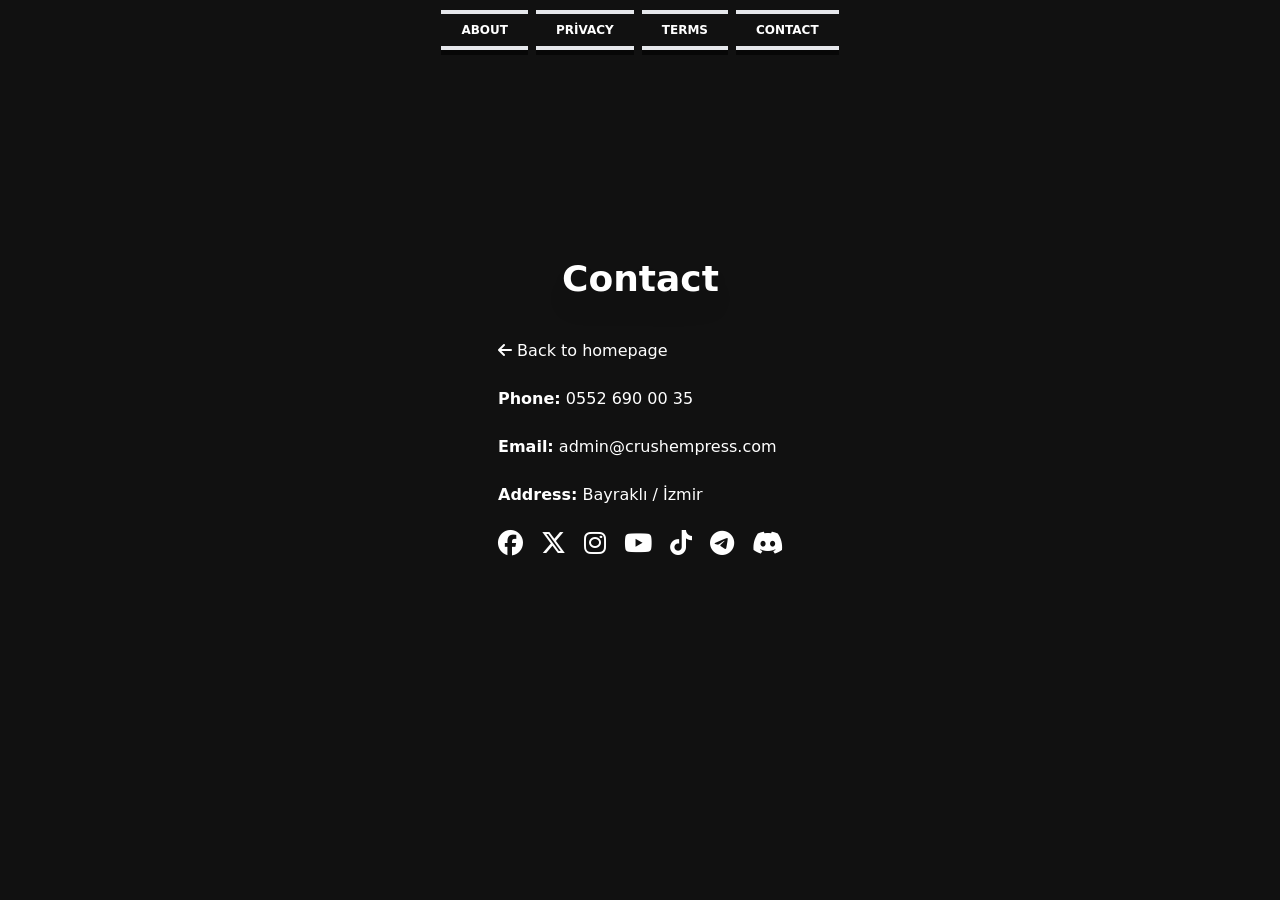
==== contact.html @ 583f3749 "Add files via upload" ====
<link rel="icon" href="images/4083f61f-3154-42c6-9217-903894748156_pp-1782945820webp.jpg" type="image/x-icon" />

<!DOCTYPE html>
<html lang="tr">
<!--   _____   ____    _   _   ____    _   _      _____   __  __   ____    ____    _____   ____    ____   -->
<!--  / ____| |  _ \  | | | | / ___|  | | | |    | ____| |  \/  | |  _ \  |  _ \  | ____| / ___|  / ___|  -->
<!-- | |      | |_) | | | | | \___ \  | |_| |    |  _|   | |\/| | | |_) | | |_) | |  _|   \___ \  \___ \  -->
<!-- | |___   |  _ <  | |_| |  ___) | |  _  |    | |___  | |  | | |  __/  |  _ <  | |___   ___) |  ___) | -->
<!--  \____|  |_| \_\  \___/  |____/  |_| |_|    |_____| |_|  |_| |_|     |_| \_\ |_____| |____/  |____/  -->
<!--                                                                                                      -->
<!--               There's nothing for you to do here, slowly press the 'X' in the corner.                -->
<head>
  <!-- head -->
  <meta charset="UTF-8" />
  <title>Contact - Crush Fetish</title>
  <meta name="viewport" content="width=device-width, initial-scale=1.0" />
  <link rel="icon" href="images/4083f61f-3154-42c6-9217-903894748156_pp-1782945820webp.jpg" type="image/x-icon" />
  <link rel="canonical" href="https://fetish.kesit.tv">
  <meta name="description" content="Crush Empress is a curated platform dedicated to the aesthetic world of Candid Crush. Our productions focus on authentic moments captured through the natural movement of our Empress models. Each scene explores the quiet tension between motion, environment, and the unexpected moment when an object is unknowingly crushed beneath a step. To create a refined visual experience while preserving the candid atmosphere, our videos are filmed with selected models in carefully chosen environments. This approach allows us to focus on composition, movement, footwear, and visual detail while maintaining the natural spontaneity that defines the Candid Crush style. Crush Empress places strong emphasis on subtle elements such as posture, legs, feet, and footwear. Through minimal and intentional cinematography, each video is designed to feel natural, immersive, and visually clean. All participants are fully informed about the concept before filming, and every production is conducted with professionalism, discretion, and respect. Welcome to Crush Empress.">
  <meta property="og:site_name" content="Crush Fetish">
  <meta property="og:site_name" content="Crush Fetish - Premium Candid Crush Videos">
  <meta property="og:site_logo" content="images/4083f61f-3154-42c6-9217-903894748156_pp-1782945820webp.jpg">
  <meta property="og:site" content="fetish.kesit.tv">
  <meta property="og:title" content="Crush Fetish">
  <meta property="og:title" content="Crush Fetish - Premium Candid Crush Videos">
  <meta property="og:description" content="Crush Empress is a curated platform dedicated to the aesthetic world of Candid Crush. Our productions focus on authentic moments captured through the natural movement of our Empress models. Each scene explores the quiet tension between motion, environment, and the unexpected moment when an object is unknowingly crushed beneath a step. To create a refined visual experience while preserving the candid atmosphere, our videos are filmed with selected models in carefully chosen environments. This approach allows us to focus on composition, movement, footwear, and visual detail while maintaining the natural spontaneity that defines the Candid Crush style. Crush Empress places strong emphasis on subtle elements such as posture, legs, feet, and footwear. Through minimal and intentional cinematography, each video is designed to feel natural, immersive, and visually clean. All participants are fully informed about the concept before filming, and every production is conducted with professionalism, discretion, and respect. Welcome to Crush Empress.">
  <meta property="og:image" content="images/4083f61f-3154-42c6-9217-903894748156_pp-1782945820webp.jpg">
  <meta property="og:url" content="https://fetish.kesit.tv">
  <meta property="og:type" content="website">
  <meta property="og:type" content="website">
  <meta name="theme-color" content="/theme/css/style.css">
  <script src="/theme/js/script.js"></script>

  <!-- stylesheet -->
  <link id="theme-css" rel="stylesheet" href="/theme/css/style.css">
  <link rel="stylesheet" type="text/css" href="/theme/css/main.min.css?v=529">
  <link rel="stylesheet" type="text/css" href="/theme/css/responsive.min.css?v=535">
  <link rel="stylesheet" href="https://cdn.jsdelivr.net/npm/swiper@11/swiper-bundle.min.css">
  <link rel="stylesheet" href="https://cdnjs.cloudflare.com/ajax/libs/font-awesome/6.5.0/css/all.min.css">
  <link rel="stylesheet" href="https://cdnjs.cloudflare.com/ajax/libs/font-awesome/6.5.1/css/all.min.css">
  <link rel="stylesheet" href="https://cdnjs.cloudflare.com/ajax/libs/font-awesome/6.5.2/css/all.min.css">

  <meta name="twitter:card" content="summary_large_image">
  <meta name="twitter:title" content="Crush Fetish - Premium Candid Crush Videos">
  <meta name="twitter:description" content="fetish.kesit.tv">
  <meta name="twitter:image" content="images/4083f61f-3154-42c6-9217-903894748156_pp-1782945820webp.jpg">

  <meta name="apple-itunes-app" content="app-id=1059875500_crushempress">
  <meta name="google-play-app" content="app-id=net.1059875500_crushempress">

  <link rel="preconnect" href="https://fonts.googleapis.com">
  <link rel="preconnect" href="https://fonts.gstatic.com" crossorigin="">
  <link href="https://fonts.googleapis.com/css2?family=Bebas+Neue&family=Open+Sans:wght@400;600;700&display=swap" rel="stylesheet">

  <!-- Hilal Yelekçinin Seoları -->
  <script type="application/ld+json">
    {
      "@context": "https://schema.org",
      "@graph": [
        {
          "@type": "VideoGame",
          "@id": "fetish.kesit.tv/#game",
          "name": "Crush Fetish",
          "name": "Crush Fetish - Premium Candid Crush Videos",
          "alternateName": "Crush Fetish",
          "description": "Crush Empress is a curated platform dedicated to the aesthetic world of Candid Crush. Our productions focus on authentic moments captured through the natural movement of our Empress models. Each scene explores the quiet tension between motion, environment, and the unexpected moment when an object is unknowingly crushed beneath a step. To create a refined visual experience while preserving the candid atmosphere, our videos are filmed with selected models in carefully chosen environments. This approach allows us to focus on composition, movement, footwear, and visual detail while maintaining the natural spontaneity that defines the Candid Crush style. Crush Empress places strong emphasis on subtle elements such as posture, legs, feet, and footwear. Through minimal and intentional cinematography, each video is designed to feel natural, immersive, and visually clean. All participants are fully informed about the concept before filming, and every production is conducted with professionalism, discretion, and respect. Welcome to Crush Empress.",
          "url": "fetish.kesit.tv/",
          "image": "images/4083f61f-3154-42c6-9217-903894748156_pp-1782945820webp.jpg",
          "genre": ["Sandbox", "Multiplayer", "Action", "Casual"],
          "gamePlatform": ["iOS", "Android"],
          "playMode": ["MultiPlayer", "SinglePlayer"],
          "applicationCategory": "GameApplication",
          "operatingSystem": ["iOS", "Android"],
          "offers": {
            "@type": "Offer",
            "price": "0",
            "priceCurrency": "USD",
            "availability": "https://schema.org/InStock"
          },
          "publisher": { "@id": "fetish.kesit.tv/#org" },
          "inLanguage": "tr"
        },
        {
          "@type": "Organization",
          "@id": "fetish.kesit.tv/#org",
          "name": "Crush Fetish",
          "name": "Crush Fetish - Premium Candid Crush Videos",
          "url": "fetish.kesit.tv/",
          "logo": "images/4083f61f-3154-42c6-9217-903894748156_pp-1782945820webp.jpg",
          "sameAs": [
            "https://www.facebook.com/candidcrushfan/",
            "https://x.com/candidcrushfan",
            "https://www.instagram.com/candidcrushfan/?e=7db0cc8b-c983-4342-b706-ffc6dad1b627&g=5",
            "https://youtube.com/@candid_crush?e=7db0cc8b-c983-4342-b706-ffc6dad1b627&g=5",
            "https://tiktok.com/@candid_crush?e=7db0cc8b-c983-4342-b706",
            "https://t.me/crushtr",
            "https://discord.gg/crushfetish",
            "admin@crushempress.com"
            "05526900035"
            "Bayraklı / İzmir"
          ]
        },
        {
          "@type": "WebSite",
          "@id": "fetish.kesit.tv/#website",
          "url": "fetish.kesit.tv",
          "name": "Crush Fetish",
          "publisher": { "@id": "fetish.kesit.tv/#org" },
          "inLanguage": "tr"
        },
        {
          "@type": "FAQPage",
          "@id": "fetish.kesit.tv/faq",
          "inLanguage": "tr",
          "mainEntity": [
            { "@type": "Question", "name": "Crush Fetish nedir?", "acceptedAnswer": { "@type": "Answer", "text": "" } },
            { "@type": "Question", "name": "Crush Fetish ücretsiz mi?", "acceptedAnswer": { "@type": "Answer", "text": "" } },
            { "@type": "Question", "name": "iOS ve Android oyuncular birlikte oynayabilir mi?", "acceptedAnswer": { "@type": "Answer", "text": "" } },
            { "@type": "Question", "name": "Crush Fetishs hangi yaş aralığına uygun?", "acceptedAnswer": { "@type": "Answer", "text": "" } },
            { "@type": "Question", "name": "İnternet bağlantısı gerekiyor mu?", "acceptedAnswer": { "@type": "Answer", "text": "" } },
            { "@type": "Question", "name": "Crush Fetish pay-to-win mi?", "acceptedAnswer": { "@type": "Answer", "text": "" } },
            { "@type": "Question", "name": "Crush Fetish'in PC veya konsol sürümü var mı?", "acceptedAnswer": { "@type": "Answer", "text": "" } },
            { "@type": "Question", "name": "Crush Fetish'i nasıl indiririm?", "acceptedAnswer": { "@type": "Answer", "text": "" } }
          ]
        }
      ]
    }
  </script>
<html><head><meta name="viewport" content="width=device-width"/><meta charset="utf-8"/><link rel="icon" href="images/1cb05a6e13e12a1eeb3dbf18eb81ce97-photoaidcom-cropped.jpg" type="image/x-icon"/><meta property="og:type" content="website"/><meta property="og:url" content=""/><meta property="og:title" content="Crush Fetish"/><meta property="og:description" content="Türk Oyun Klanı 2016 Yılından itibaren oyunculara farklı bir oyun deneyemi için kurulumuş bir ekip olmakdan ziyade artık bir aile sıcaklığında oyunlarımızı oynuyoruz."/><meta property="og:image" content="images/1cb05a6e13e12a1eeb3dbf18eb81ce97-photoaidcom-cropped.jpg"/><meta name="next-head-count" content="9"/><link rel="preload" href="/asset/indexpage/_next/static/css/07ed4aa7189fd4fb.css" as="style"/><link rel="stylesheet" href="asset/indexpage/next/static/css/07ed4aa7189fd4fb.css" data-n-g=""/><noscript data-n-css=""></noscript><script defer="" nomodule="" src="asset/indexpage/next/static/chunks/polyfills-5cd94c89d3acac5f.js" type="8509e9b684af3d0fc3717b33-text/javascript"></script><script src="asset/indexpage/next/static/chunks/webpack-eec8add7b15b6d25.js" defer="" type="8509e9b684af3d0fc3717b33-text/javascript"></script><script src="asset/indexpage/next/static/chunks/framework-5f4595e5518b5600.js" defer="" type="8509e9b684af3d0fc3717b33-text/javascript"></script><script src="asset/indexpage/next/static/chunks/main-a054bbf31fb90f6a.js" defer="" type="8509e9b684af3d0fc3717b33-text/javascript"></script><script src="asset/indexpage/next/static/chunks/pages/_app-b580cb3cb9d2091a.js" defer="" type="8509e9b684af3d0fc3717b33-text/javascript"></script><script src="/asset/indexpage/next/static/chunks/906a09f8-19a00b65e0bcaf8e.js" defer="" type="8509e9b684af3d0fc3717b33-text/javascript"></script><script src="asset/indexpage/next/static/chunks/400-11de1be44b8c943d.js" defer="" type="8509e9b684af3d0fc3717b33-text/javascript"></script><script src="asset/indexpage/next/static/chunks/pages/index-88068f2f54eafd53.js" defer="" type="8509e9b684af3d0fc3717b33-text/javascript"></script><script src="asset/indexpage/next/static/5Gxkmd4FDiFRSZoIerfXU/_buildManifest.js" defer="" type="8509e9b684af3d0fc3717b33-text/javascript"></script><script src="asset/indexpage/next/static/5Gxkmd4FDiFRSZoIerfXU/_ssgManifest.js" defer="" type="8509e9b684af3d0fc3717b33-text/javascript"></script><script src="asset/indexpage/next/static/5Gxkmd4FDiFRSZoIerfXU/_middlewareManifest.js" defer="" type="8509e9b684af3d0fc3717b33-text/javascript"></script></head><body><div id="__next" data-reactroot=""><div class="w-full min-h-screen bg-white dark:text-white dark:bg-[#111111]"><div class="w-full h-screen fixed top-0 left-0 bg-[#111111] flex items-center justify-center"></div><header class="w-full h-[60px] flex items-center justify-center fixed z-[120]"><div class="w-4/5 lg:w-3/5 h-full flex justify-center items-center"><section class="flex gap-2"><a href="about.html"><button class="text-xs font-sans hover:hover-voxel pl-5 text-xs h-[40px] pr-5 bg-purple-600 border-b-4 border-t-4 border-t-purple-500 border-b-purple-800 shadow-voxel hover:shadow-none text-white uppercase font-semibold hover:border-b-0 hover:border-t-0 hover:bg-gradient-to-b transition-all hover:border-b-4 hover:border-b-black hover:border-t-4 hover:border-t-gray-500 hover:from-gray-600 hover:to-gray-800"><strong>About</strong></button><a href="privacy.html"><button class="text-xs font-sans hover:hover-voxel pl-5 text-xs h-[40px] pr-5 bg-purple-600 border-b-4 border-t-4 border-t-purple-500 border-b-purple-800 shadow-voxel hover:shadow-none text-white uppercase font-semibold hover:border-b-0 hover:border-t-0 hover:bg-gradient-to-b transition-all hover:border-b-4 hover:border-b-black hover:border-t-4 hover:border-t-gray-500 hover:from-gray-600 hover:to-gray-800"><strong>Privacy</strong></button><a href="terms.html"><button class="text-xs font-sans hover:hover-voxel pl-5 text-xs h-[40px] pr-5 bg-purple-600 border-b-4 border-t-4 border-t-purple-500 border-b-purple-800 shadow-voxel hover:shadow-none text-white uppercase font-semibold hover:border-b-0 hover:border-t-0 hover:bg-gradient-to-b transition-all hover:border-b-4 hover:border-b-black hover:border-t-4 hover:border-t-gray-500 hover:from-gray-600 hover:to-gray-800"><strong>Terms</strong></button><a href="contact.html"><button class="text-xs font-sans hover:hover-voxel pl-5 text-xs h-[40px] pr-5 bg-purple-600 border-b-4 border-t-4 border-t-purple-500 border-b-purple-800 shadow-voxel hover:shadow-none text-white uppercase font-semibold hover:border-b-0 hover:border-t-0 hover:bg-gradient-to-b transition-all hover:border-b-4 hover:border-b-black hover:border-t-4 hover:border-t-gray-500 hover:from-gray-600 hover:to-gray-800"><strong>Contact</strong></button></div></a></header><main class="w-full flex items-center justify-center flex-col"><div class="w-full h-[90vh] relative flex items-center justify-center"><section class="w-4/5 lg:w-3/5 h-full absolute z-40 flex justify-center z-[111]"><section class="flex-[2] flex flex-col items-center justify-center"><div style="opacity:0;transform:scale(0.95) translateZ(0)"></div><div><div style="opacity:0;transform:scale(0.95) translateZ(0)"><h2 class="text-2xl lg:text-4xl text-white font-semibold text-center drop-shadow-xl">Crush Fetish</h2></div></div></section><svg xmlns="http://www.w3.org/2000/svg" class="absolute bottom-5 w-[40px] h-[40px] fill-[none] stroke-white" viewbox="0 0 512 512"><title>Bakmasana! Sadece kaydır.</title></svg></section><div style="position:relative;overflow:hidden;width:100%" class="w-full h-[90vh]"><div class="w-full h-[90vh] relative flex items-center justify-center"><section class="w-4/5 lg:w-3/5 h-full absolute z-40 flex justify-center z-[111]"><section class="flex-[2] flex flex-col items-center justify-center"><div style="opacity: 1; transform: none;"></div><div style="will-change: transform; transform: translateY(2.07935px);"><div style="opacity: 1; transform: none;"><h2 class="text-2xl lg:text-4xl text-white font-semibold text-center drop-shadow-xl">Contact
<br>
<br>

</h2> 

<div class="col-md-12 back" style=" color: #fff;">
                <a href="index.html" onclick="window.history.back();">
                    <i class="fas fa-arrow-left"></i>
                    <span class="h1"> Back to homepage</span>
                </a>
            </div>

<br>
<p style="color:#fff;"><strong>Phone:</strong> <a class="contact-info2" href="tel:05526900035">0552 690 00 35</a></p>
<br>
<p style="color:#fff;"><strong>Email:</strong> <a class="contact-info2" href="mailto:admin@crushempress.com">admin@crushempress.com</a></p>
<br>
<p style="color:#fff;"><strong>Address:</strong> Bayraklı / İzmir</p>

<br>

<div class="footer-social" style="display:flex;gap:18px;flex-wrap:wrap;align-items:center;">
      

      <a style="color:#fff;text-decoration:none;font-size:25px;transition:.3s;display:flex;align-items:center;justify-content:center;" href="https://www.facebook.com/candidcrushfan/" target="_blank"><i class="fab fa-facebook"></i></a>
      <a style="color:#fff;text-decoration:none;font-size:25px;transition:.3s;display:flex;align-items:center;justify-content:center;" href="https://x.com/candidcrushfan" target="_blank"><i class="fab fa-x-twitter"></i></a>
      <a style="color:#fff;text-decoration:none;font-size:25px;transition:.3s;display:flex;align-items:center;justify-content:center;" href="https://www.instagram.com/candidcrushfan/?e=7db0cc8b-c983-4342-b706-ffc6dad1b627&amp;g=5" target="_blank"><i class="fab fa-instagram"></i></a>
      <a style="color:#fff;text-decoration:none;font-size:25px;transition:.3s;display:flex;align-items:center;justify-content:center;" href="https://youtube.com/@candid_crush?e=7db0cc8b-c983-4342-b706-ffc6dad1b627&amp;g=5" target="_blank"><i class="fab fa-youtube"></i></a>
      <a style="color:#fff;text-decoration:none;font-size:25px;transition:.3s;display:flex;align-items:center;justify-content:center;" href="https://tiktok.com/@candid_crush?e=7db0cc8b-c983-4342-b706" target="_blank"><i class="fab fa-tiktok"></i></a>
      <a style="color:#fff;text-decoration:none;font-size:25px;transition:.3s;display:flex;align-items:center;justify-content:center;" href="https://t.me/crushtr" target="_blank"><i class="fab fa-telegram"></i></a>
      <a style="color:#fff;text-decoration:none;font-size:25px;transition:.3s;display:flex;align-items:center;justify-content:center;" href="https://discord.gg/crushfetish" target="_blank"><i class="fab fa-discord"></i></a>




    </div>


</div></div></section><svg xmlns="http://www.w3.org/2000/svg" class="absolute bottom-5 w-[40px] h-[40px] fill-[none] stroke-white" viewBox="0 0 512 512" transform-origin="256px 256px" style="transform: translateY(4.42376px); transform-origin: 256px 256px;"><title></title></svg></section><div style="position:relative;overflow:hidden;width:100%" class="w-full h-[90vh]"><div data-testid="layer-0" style="background-image: url(&quot;/indexpage/101629523-beautiful-starry-nigh-sky-background-clouds-with-stars-and-meteor-vector-illustration1.jpg&quot;); background-position: center center; background-size: cover; position: absolute; inset: -200px 0px; will-change: transform; transform: translateY(10.5274px);"></div></div></div></div></div></body></html>
---- asset/indexpage/next/static/css/07ed4aa7189fd4fb.css ----
@import url("https://rsms.me/inter/inter.css");

/*
! tailwindcss v3.0.23 | MIT License | https://tailwindcss.com
*/*,:after,:before{box-sizing:border-box;border:0 solid #e5e7eb}:after,:before{--tw-content:""}html{line-height:1.5;-webkit-text-size-adjust:100%;-moz-tab-size:4;-o-tab-size:4;tab-size:4;font-family:Inter var,sans}body{margin:0;line-height:inherit}hr{height:0;color:inherit;border-top-width:1px}abbr:where([title]){-webkit-text-decoration:underline dotted;text-decoration:underline dotted}h1,h2,h3,h4,h5,h6{font-size:inherit;font-weight:inherit}a{color:inherit;text-decoration:inherit}b,strong{font-weight:bolder}code,kbd,pre,samp{font-family:ui-monospace,SFMono-Regular,Menlo,Monaco,Consolas,Liberation Mono,Courier New,monospace;font-size:1em}small{font-size:80%}sub,sup{font-size:75%;line-height:0;position:relative;vertical-align:baseline}sub{bottom:-.25em}sup{top:-.5em}table{text-indent:0;border-color:inherit;border-collapse:collapse}button,input,optgroup,select,textarea{font-family:inherit;font-size:100%;line-height:inherit;color:inherit;margin:0;padding:0}button,select{text-transform:none}[type=button],[type=reset],[type=submit],button{-webkit-appearance:button;background-color:transparent;background-image:none}:-moz-focusring{outline:auto}:-moz-ui-invalid{box-shadow:none}progress{vertical-align:baseline}::-webkit-inner-spin-button,::-webkit-outer-spin-button{height:auto}[type=search]{-webkit-appearance:textfield;outline-offset:-2px}::-webkit-search-decoration{-webkit-appearance:none}::-webkit-file-upload-button{-webkit-appearance:button;font:inherit}summary{display:list-item}blockquote,dd,dl,figure,h1,h2,h3,h4,h5,h6,hr,p,pre{margin:0}fieldset{margin:0}fieldset,legend{padding:0}menu,ol,ul{list-style:none;margin:0;padding:0}textarea{resize:vertical}input::-moz-placeholder,textarea::-moz-placeholder{opacity:1;color:#9ca3af}input::placeholder,textarea::placeholder{opacity:1;color:#9ca3af}[role=button],button{cursor:pointer}:disabled{cursor:default}audio,canvas,embed,iframe,img,object,svg,video{display:block;vertical-align:middle}img,video{max-width:100%;height:auto}[hidden]{display:none}*,:after,:before{--tw-translate-x:0;--tw-translate-y:0;--tw-rotate:0;--tw-skew-x:0;--tw-skew-y:0;--tw-scale-x:1;--tw-scale-y:1;--tw-pan-x: ;--tw-pan-y: ;--tw-pinch-zoom: ;--tw-scroll-snap-strictness:proximity;--tw-ordinal: ;--tw-slashed-zero: ;--tw-numeric-figure: ;--tw-numeric-spacing: ;--tw-numeric-fraction: ;--tw-ring-inset: ;--tw-ring-offset-width:0px;--tw-ring-offset-color:#fff;--tw-ring-color:rgb(59 130 246/0.5);--tw-ring-offset-shadow:0 0 #0000;--tw-ring-shadow:0 0 #0000;--tw-shadow:0 0 #0000;--tw-shadow-colored:0 0 #0000;--tw-blur: ;--tw-brightness: ;--tw-contrast: ;--tw-grayscale: ;--tw-hue-rotate: ;--tw-invert: ;--tw-saturate: ;--tw-sepia: ;--tw-drop-shadow: ;--tw-backdrop-blur: ;--tw-backdrop-brightness: ;--tw-backdrop-contrast: ;--tw-backdrop-grayscale: ;--tw-backdrop-hue-rotate: ;--tw-backdrop-invert: ;--tw-backdrop-opacity: ;--tw-backdrop-saturate: ;--tw-backdrop-sepia: }.visible{visibility:visible}.fixed{position:fixed}.absolute{position:absolute}.relative{position:relative}.top-0{top:0}.left-0{left:0}.right-\[5vh\]{right:5vh}.right-5{right:1.25rem}.top-5{top:1.25rem}.bottom-5{bottom:1.25rem}.bottom-0{bottom:0}.left-\[-75px\]{left:-75px}.top-\[-100px\]{top:-100px}.right-\[-100px\]{right:-100px}.top-\[75px\]{top:75px}.left-\[100px\]{left:100px}.bottom-\[-100px\]{bottom:-100px}.right-\[130px\]{right:130px}.top-\[-120px\]{top:-120px}.bottom-\[-23px\]{bottom:-23px}.z-50{z-index:50}.z-10{z-index:10}.z-\[120\]{z-index:120}.z-\[130\]{z-index:130}.z-40{z-index:40}.z-\[111\]{z-index:111}.z-\[110\]{z-index:110}.z-\[999\]{z-index:999}.mt-4{margin-top:1rem}.mb-\[30px\]{margin-bottom:30px}.mt-5{margin-top:1.25rem}.mt-1{margin-top:.25rem}.mb-4{margin-bottom:1rem}.mb-\[40px\]{margin-bottom:40px}.mt-\[200px\]{margin-top:200px}.mb-\[20px\]{margin-bottom:20px}.mr-2{margin-right:.5rem}.mt-6{margin-top:1.5rem}.mb-\[100px\]{margin-bottom:100px}.ml-3{margin-left:.75rem}.mr-1{margin-right:.25rem}.mr-4{margin-right:1rem}.mt-2{margin-top:.5rem}.mt-\[40px\]{margin-top:40px}.inline-block{display:inline-block}.inline{display:inline}.flex{display:flex}.inline-flex{display:inline-flex}.hidden{display:none}.h-\[450px\]{height:450px}.h-\[100vh\],.h-screen{height:100vh}.h-\[40px\]{height:40px}.h-\[50px\]{height:50px}.h-\[36px\]{height:36px}.h-\[60px\]{height:60px}.h-full{height:100%}.h-\[20px\]{height:20px}.h-\[90vh\]{height:90vh}.h-\[50vh\]{height:50vh}.h-\[45px\]{height:45px}.h-\[24px\]{height:24px}.h-auto{height:auto}.h-\[160px\]{height:160px}.h-\[200px\]{height:200px}.h-\[30px\]{height:30px}.h-6{height:1.5rem}.h-4{height:1rem}.max-h-\[600px\]{max-height:600px}.min-h-screen{min-height:100vh}.w-full{width:100%}.w-\[100vw\]{width:100vw}.w-\[50px\]{width:50px}.w-\[36px\]{width:36px}.w-4\/5{width:80%}.w-\[40px\]{width:40px}.w-\[20px\]{width:20px}.w-\[200px\]{width:200px}.w-\[45px\]{width:45px}.w-\[24px\]{width:24px}.w-\[160px\]{width:160px}.w-\[30px\]{width:30px}.w-6{width:1.5rem}.w-11{width:2.75rem}.w-4{width:1rem}.max-w-\[900px\]{max-width:900px}.flex-\[2\]{flex:2}.flex-1{flex:1 1 0%}.translate-x-6{--tw-translate-x:1.5rem}.translate-x-1,.translate-x-6{transform:translate(var(--tw-translate-x),var(--tw-translate-y)) rotate(var(--tw-rotate)) skewX(var(--tw-skew-x)) skewY(var(--tw-skew-y)) scaleX(var(--tw-scale-x)) scaleY(var(--tw-scale-y))}.translate-x-1{--tw-translate-x:0.25rem}.transform{transform:translate(var(--tw-translate-x),var(--tw-translate-y)) rotate(var(--tw-rotate)) skewX(var(--tw-skew-x)) skewY(var(--tw-skew-y)) scaleX(var(--tw-scale-x)) scaleY(var(--tw-scale-y))}.cursor-pointer{cursor:pointer}.list-decimal{list-style-type:decimal}.flex-col{flex-direction:column}.items-center{align-items:center}.justify-center{justify-content:center}.justify-between{justify-content:space-between}.gap-5{gap:1.25rem}.gap-2{gap:.5rem}.gap-3{gap:.75rem}.gap-4{gap:1rem}.gap-6{gap:1.5rem}.overflow-y-auto{overflow-y:auto}.rounded-full{border-radius:9999px}.border{border-width:1px}.border-4{border-width:4px}.border-b{border-bottom-width:1px}.border-b-2{border-bottom-width:2px}.border-b-4{border-bottom-width:4px}.border-t-4{border-top-width:4px}.border-l-4{border-left-width:4px}.border-r-4{border-right-width:4px}.border-gray-300{--tw-border-opacity:1;border-color:rgb(209 213 219/var(--tw-border-opacity))}.border-purple-400{--tw-border-opacity:1;border-color:rgb(192 132 252/var(--tw-border-opacity))}.border-b-yellow-400{--tw-border-opacity:1;border-bottom-color:rgb(250 204 21/var(--tw-border-opacity))}.border-b-gray-400{--tw-border-opacity:1;border-bottom-color:rgb(156 163 175/var(--tw-border-opacity))}.border-t-green-500{--tw-border-opacity:1;border-top-color:rgb(34 197 94/var(--tw-border-opacity))}.border-b-green-800{--tw-border-opacity:1;border-bottom-color:rgb(22 101 52/var(--tw-border-opacity))}.border-t-neutral-500{--tw-border-opacity:1;border-top-color:rgb(115 115 115/var(--tw-border-opacity))}.border-b-neutral-800{--tw-border-opacity:1;border-bottom-color:rgb(38 38 38/var(--tw-border-opacity))}.border-t-blue-200{--tw-border-opacity:1;border-top-color:rgb(191 219 254/var(--tw-border-opacity))}.border-b-blue-800{--tw-border-opacity:1;border-bottom-color:rgb(30 64 175/var(--tw-border-opacity))}.border-t-amber-300{--tw-border-opacity:1;border-top-color:rgb(252 211 77/var(--tw-border-opacity))}.border-b-amber-700{--tw-border-opacity:1;border-bottom-color:rgb(180 83 9/var(--tw-border-opacity))}.border-b-green-900{--tw-border-opacity:1;border-bottom-color:rgb(20 83 45/var(--tw-border-opacity))}.border-t-blue-500{--tw-border-opacity:1;border-top-color:rgb(59 130 246/var(--tw-border-opacity))}.border-b-blue-900{--tw-border-opacity:1;border-bottom-color:rgb(30 58 138/var(--tw-border-opacity))}.border-t-gray-200{--tw-border-opacity:1;border-top-color:rgb(229 231 235/var(--tw-border-opacity))}.border-b-amber-500{--tw-border-opacity:1;border-bottom-color:rgb(245 158 11/var(--tw-border-opacity))}.border-b-amber-800{--tw-border-opacity:1;border-bottom-color:rgb(146 64 14/var(--tw-border-opacity))}.border-t-gray-400{--tw-border-opacity:1;border-top-color:rgb(156 163 175/var(--tw-border-opacity))}.border-b-gray-800{--tw-border-opacity:1;border-bottom-color:rgb(31 41 55/var(--tw-border-opacity))}.border-t-red-400{--tw-border-opacity:1;border-top-color:rgb(248 113 113/var(--tw-border-opacity))}.border-b-red-800{--tw-border-opacity:1;border-bottom-color:rgb(153 27 27/var(--tw-border-opacity))}.border-t-pink-500{--tw-border-opacity:1;border-top-color:rgb(236 72 153/var(--tw-border-opacity))}.border-b-pink-800{--tw-border-opacity:1;border-bottom-color:rgb(157 23 77/var(--tw-border-opacity))}.border-opacity-40{--tw-border-opacity:0.4}.bg-white{--tw-bg-opacity:1;background-color:rgb(255 255 255/var(--tw-bg-opacity))}.bg-\[\#111111\]{--tw-bg-opacity:1;background-color:rgb(17 17 17/var(--tw-bg-opacity))}.bg-black{--tw-bg-opacity:1;background-color:rgb(0 0 0/var(--tw-bg-opacity))}.bg-green-600{--tw-bg-opacity:1;background-color:rgb(22 163 74/var(--tw-bg-opacity))}.bg-neutral-600{--tw-bg-opacity:1;background-color:rgb(82 82 82/var(--tw-bg-opacity))}.bg-\[\#808bcb\]{--tw-bg-opacity:1;background-color:rgb(128 139 203/var(--tw-bg-opacity))}.bg-amber-400{--tw-bg-opacity:1;background-color:rgb(251 191 36/var(--tw-bg-opacity))}.bg-green-700{--tw-bg-opacity:1;background-color:rgb(21 128 61/var(--tw-bg-opacity))}.bg-blue-700{--tw-bg-opacity:1;background-color:rgb(29 78 216/var(--tw-bg-opacity))}.bg-indigo-800{--tw-bg-opacity:1;background-color:rgb(55 48 163/var(--tw-bg-opacity))}.bg-gray-600{--tw-bg-opacity:1;background-color:rgb(75 85 99/var(--tw-bg-opacity))}.bg-gray-500{--tw-bg-opacity:1;background-color:rgb(107 114 128/var(--tw-bg-opacity))}.bg-red-500{--tw-bg-opacity:1;background-color:rgb(239 68 68/var(--tw-bg-opacity))}.bg-pink-600{--tw-bg-opacity:1;background-color:rgb(219 39 119/var(--tw-bg-opacity))}.bg-opacity-70{--tw-bg-opacity:0.7}.bg-\[url\(\'https\:\/\/www\.minecraft\.net\/etc\.clientlibs\/minecraft\/clientlibs\/main\/resources\/img\/feature-content\/bg-wool-light\.png\'\)\]{background-image:url(https://www.minecraft.net/etc.clientlibs/minecraft/clientlibs/main/resources/img/feature-content/bg-wool-light.png)}.bg-\[url\(\'\/indexpage\/view\.png\'\)\]{background-image:url(/indexpage/view.png)}.bg-\[url\(\'\/indexpage\/aclikOyunlariLobi\.png\'\)\]{background-image:url(/indexpage/aclikOyunlariLobi.png)}.bg-\[url\(\'\/indexpage\/pvpLobi\.png\'\)\]{background-image:url(/indexpage/pvpLobi.png)}.bg-gradient-to-t{background-image:linear-gradient(to top,var(--tw-gradient-stops))}.from-white{--tw-gradient-from:#fff;--tw-gradient-stops:var(--tw-gradient-from),var(--tw-gradient-to,rgb(255 255 255/0))}.via-transparent{--tw-gradient-stops:var(--tw-gradient-from),transparent,var(--tw-gradient-to,transparent)}.bg-auto{background-size:auto}.bg-center{background-position:50%}.bg-no-repeat{background-repeat:no-repeat}.fill-gray-400{fill:#9ca3af}.fill-white{fill:#fff}.fill-\[none\]{fill:none}.fill-green-600{fill:#16a34a}.stroke-white{stroke:#fff}.p-10{padding:2.5rem}.pl-5{padding-left:1.25rem}.pr-5{padding-right:1.25rem}.pt-4{padding-top:1rem}.pb-4{padding-bottom:1rem}.pl-6{padding-left:1.5rem}.pt-0{padding-top:0}.pl-0{padding-left:0}.pt-1{padding-top:.25rem}.pb-1{padding-bottom:.25rem}.pl-4{padding-left:1rem}.pr-4{padding-right:1rem}.pl-1{padding-left:.25rem}.pr-1{padding-right:.25rem}.pb-\[100px\]{padding-bottom:100px}.pt-2{padding-top:.5rem}.pb-2{padding-bottom:.5rem}.text-center{text-align:center}.font-sans{font-family:Inter var,sans}.text-2xl{font-size:1.5rem;line-height:2rem}.text-sm{font-size:.875rem;line-height:1.25rem}.text-xl{font-size:1.25rem;line-height:1.75rem}.text-3xl{font-size:1.875rem;line-height:2.25rem}.text-xs{font-size:.75rem;line-height:1rem}.text-lg{font-size:1.125rem;line-height:1.75rem}.font-bold{font-weight:700}.font-semibold{font-weight:600}.font-medium{font-weight:500}.uppercase{text-transform:uppercase}.italic{font-style:italic}.text-gray-400{--tw-text-opacity:1;color:rgb(156 163 175/var(--tw-text-opacity))}.text-yellow-400{--tw-text-opacity:1;color:rgb(250 204 21/var(--tw-text-opacity))}.text-white{--tw-text-opacity:1;color:rgb(255 255 255/var(--tw-text-opacity))}.text-black{--tw-text-opacity:1;color:rgb(0 0 0/var(--tw-text-opacity))}.text-gray-600{--tw-text-opacity:1;color:rgb(75 85 99/var(--tw-text-opacity))}.text-blue-500{--tw-text-opacity:1;color:rgb(59 130 246/var(--tw-text-opacity))}.text-gray-500{--tw-text-opacity:1;color:rgb(107 114 128/var(--tw-text-opacity))}.text-green-600{--tw-text-opacity:1;color:rgb(22 163 74/var(--tw-text-opacity))}.opacity-50{opacity:.5}.opacity-100{opacity:1}.shadow-voxel{--tw-shadow:0px 5px 0px 0px rgba(0,0,0,0.55);--tw-shadow-colored:0px 5px 0px 0px var(--tw-shadow-color);box-shadow:var(--tw-ring-offset-shadow,0 0 #0000),var(--tw-ring-shadow,0 0 #0000),var(--tw-shadow)}.drop-shadow-xl{--tw-drop-shadow:drop-shadow(0 20px 13px rgb(0 0 0/0.03)) drop-shadow(0 8px 5px rgb(0 0 0/0.08))}.drop-shadow-2xl,.drop-shadow-xl{filter:var(--tw-blur) var(--tw-brightness) var(--tw-contrast) var(--tw-grayscale) var(--tw-hue-rotate) var(--tw-invert) var(--tw-saturate) var(--tw-sepia) var(--tw-drop-shadow)}.drop-shadow-2xl{--tw-drop-shadow:drop-shadow(0 25px 25px rgb(0 0 0/0.15))}.transition-all{transition-property:all;transition-timing-function:cubic-bezier(.4,0,.2,1);transition-duration:.15s}.transition{transition-property:color,background-color,border-color,fill,stroke,opacity,box-shadow,transform,filter,-webkit-text-decoration-color,-webkit-backdrop-filter;transition-property:color,background-color,border-color,text-decoration-color,fill,stroke,opacity,box-shadow,transform,filter,backdrop-filter;transition-property:color,background-color,border-color,text-decoration-color,fill,stroke,opacity,box-shadow,transform,filter,backdrop-filter,-webkit-text-decoration-color,-webkit-backdrop-filter;transition-timing-function:cubic-bezier(.4,0,.2,1);transition-duration:.15s}.transition-colors{transition-property:color,background-color,border-color,fill,stroke,-webkit-text-decoration-color;transition-property:color,background-color,border-color,text-decoration-color,fill,stroke;transition-property:color,background-color,border-color,text-decoration-color,fill,stroke,-webkit-text-decoration-color;transition-timing-function:cubic-bezier(.4,0,.2,1);transition-duration:.15s}.transition-transform{transition-property:transform;transition-timing-function:cubic-bezier(.4,0,.2,1);transition-duration:.15s}.hover\:border-b-0:hover{border-bottom-width:0}.hover\:border-t-0:hover{border-top-width:0}.hover\:border-b-4:hover{border-bottom-width:4px}.hover\:border-t-4:hover{border-top-width:4px}.hover\:border-b-gray-200:hover{--tw-border-opacity:1;border-bottom-color:rgb(229 231 235/var(--tw-border-opacity))}.hover\:border-b-black:hover{--tw-border-opacity:1;border-bottom-color:rgb(0 0 0/var(--tw-border-opacity))}.hover\:border-t-gray-500:hover{--tw-border-opacity:1;border-top-color:rgb(107 114 128/var(--tw-border-opacity))}.hover\:border-t-gray-600:hover{--tw-border-opacity:1;border-top-color:rgb(75 85 99/var(--tw-border-opacity))}.hover\:bg-gradient-to-b:hover{background-image:linear-gradient(to bottom,var(--tw-gradient-stops))}.hover\:from-gray-600:hover{--tw-gradient-from:#4b5563;--tw-gradient-stops:var(--tw-gradient-from),var(--tw-gradient-to,rgb(75 85 99/0))}.hover\:to-gray-800:hover{--tw-gradient-to:#1f2937}.hover\:to-black:hover{--tw-gradient-to:#000}.hover\:text-gray-200:hover{--tw-text-opacity:1;color:rgb(229 231 235/var(--tw-text-opacity))}.hover\:text-gray-700:hover{--tw-text-opacity:1;color:rgb(55 65 81/var(--tw-text-opacity))}.hover\:text-emerald-400:hover{--tw-text-opacity:1;color:rgb(52 211 153/var(--tw-text-opacity))}.hover\:underline:hover{-webkit-text-decoration-line:underline;text-decoration-line:underline}.hover\:shadow-none:hover{--tw-shadow:0 0 #0000;--tw-shadow-colored:0 0 #0000}.hover\:shadow-hover-voxel:hover,.hover\:shadow-none:hover{box-shadow:var(--tw-ring-offset-shadow,0 0 #0000),var(--tw-ring-shadow,0 0 #0000),var(--tw-shadow)}.hover\:shadow-hover-voxel:hover{--tw-shadow:0px 3px 0px 0px rgba(0,0,0,0.66);--tw-shadow-colored:0px 3px 0px 0px var(--tw-shadow-color)}.focus\:outline-none:focus{outline:2px solid transparent;outline-offset:2px}.focus\:ring-2:focus{--tw-ring-offset-shadow:var(--tw-ring-inset) 0 0 0 var(--tw-ring-offset-width) var(--tw-ring-offset-color);--tw-ring-shadow:var(--tw-ring-inset) 0 0 0 calc(2px + var(--tw-ring-offset-width)) var(--tw-ring-color);box-shadow:var(--tw-ring-offset-shadow),var(--tw-ring-shadow),var(--tw-shadow,0 0 #0000)}.focus\:ring-indigo-500:focus{--tw-ring-opacity:1;--tw-ring-color:rgb(99 102 241/var(--tw-ring-opacity))}.focus\:ring-offset-2:focus{--tw-ring-offset-width:2px}.dark .dark\:h-full{height:100%}.dark .dark\:border-stone-800{--tw-border-opacity:1;border-color:rgb(41 37 36/var(--tw-border-opacity))}.dark .dark\:border-neutral-800{--tw-border-opacity:1;border-color:rgb(38 38 38/var(--tw-border-opacity))}.dark .dark\:border-t-zinc-700{--tw-border-opacity:1;border-top-color:rgb(63 63 70/var(--tw-border-opacity))}.dark .dark\:border-b-zinc-800{--tw-border-opacity:1;border-bottom-color:rgb(39 39 42/var(--tw-border-opacity))}.dark .dark\:bg-\[\#111111\]{--tw-bg-opacity:1;background-color:rgb(17 17 17/var(--tw-bg-opacity))}.dark .dark\:bg-zinc-900{--tw-bg-opacity:1;background-color:rgb(24 24 27/var(--tw-bg-opacity))}.dark .dark\:bg-\[url\(\'https\:\/\/www\.minecraft\.net\/etc\.clientlibs\/minecraft\/clientlibs\/main\/resources\/img\/feature-content\/bg-wool-dark\.png\'\)\]{background-image:url(https://www.minecraft.net/etc.clientlibs/minecraft/clientlibs/main/resources/img/feature-content/bg-wool-dark.png)}.dark .dark\:from-\[\#111111\]{--tw-gradient-from:#111;--tw-gradient-stops:var(--tw-gradient-from),var(--tw-gradient-to,rgb(17 17 17/0))}.dark .dark\:text-gray-300{--tw-text-opacity:1;color:rgb(209 213 219/var(--tw-text-opacity))}.dark .dark\:text-white{--tw-text-opacity:1;color:rgb(255 255 255/var(--tw-text-opacity))}@media (min-width:1024px){.lg\:mt-16{margin-top:4rem}.lg\:mt-0{margin-top:0}.lg\:block{display:block}.lg\:flex{display:flex}.lg\:h-\[290px\]{height:290px}.lg\:h-\[350px\]{height:350px}.lg\:w-full{width:100%}.lg\:w-3\/5{width:60%}.lg\:w-4\/5{width:80%}.lg\:w-\[300px\]{width:300px}.lg\:flex-\[1\]{flex:1}.lg\:flex-\[5\]{flex:5}.lg\:flex-row{flex-direction:row}.lg\:items-center{align-items:center}.lg\:px-40{padding-left:10rem;padding-right:10rem}.lg\:pt-0{padding-top:0}.lg\:pb-0{padding-bottom:0}.lg\:pt-5{padding-top:1.25rem}.lg\:pl-5{padding-left:1.25rem}.lg\:pr-5{padding-right:1.25rem}.lg\:text-right{text-align:right}.lg\:text-4xl{font-size:2.25rem;line-height:2.5rem}.lg\:clip-half{-webkit-clip-path:polygon(0 0,94% 0,100% 100%,0 100%);clip-path:polygon(0 0,94% 0,100% 100%,0 100%)}}
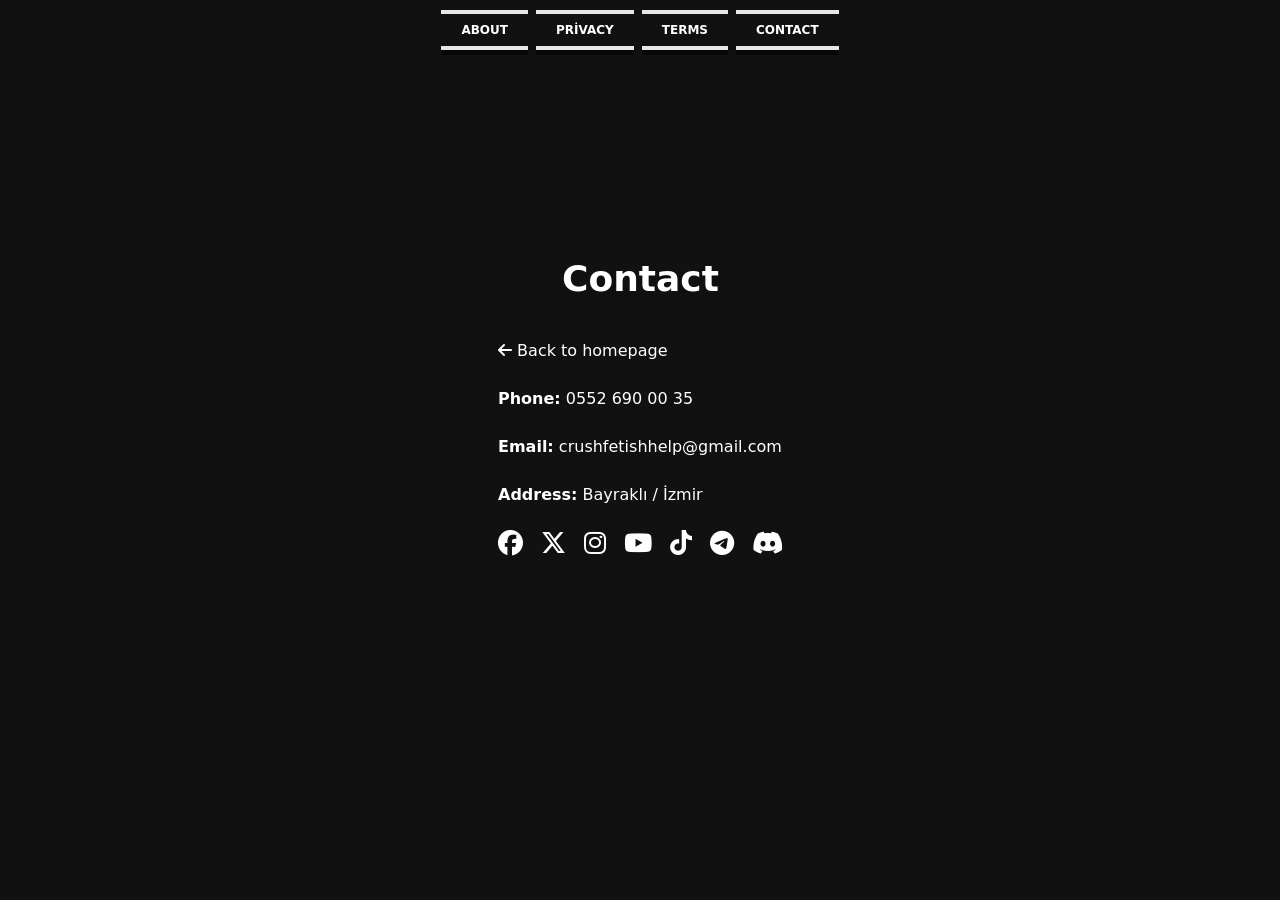
==== commit 72076f5e: "Update contact.html" ====
--- a/contact.html
+++ b/contact.html
@@ -140,9 +140,9 @@
             </div>
 
 <br>
-<p style="color:#fff;"><strong>Phone:</strong> <a class="contact-info2" href="tel:05526900035">0552 690 00 35</a></p>
+<p style="color:#fff;"><strong>Phone:</strong> <a class="contact-info2" href="tel:+905526900035">0552 690 00 35</a></p>
 <br>
-<p style="color:#fff;"><strong>Email:</strong> <a class="contact-info2" href="mailto:admin@crushempress.com">admin@crushempress.com</a></p>
+<p style="color:#fff;"><strong>Email:</strong> <a class="contact-info2" href="mailto:crushfetishhelp@gmail.com">crushfetishhelp@gmail.com</a></p>
 <br>
 <p style="color:#fff;"><strong>Address:</strong> Bayraklı / İzmir</p>
 
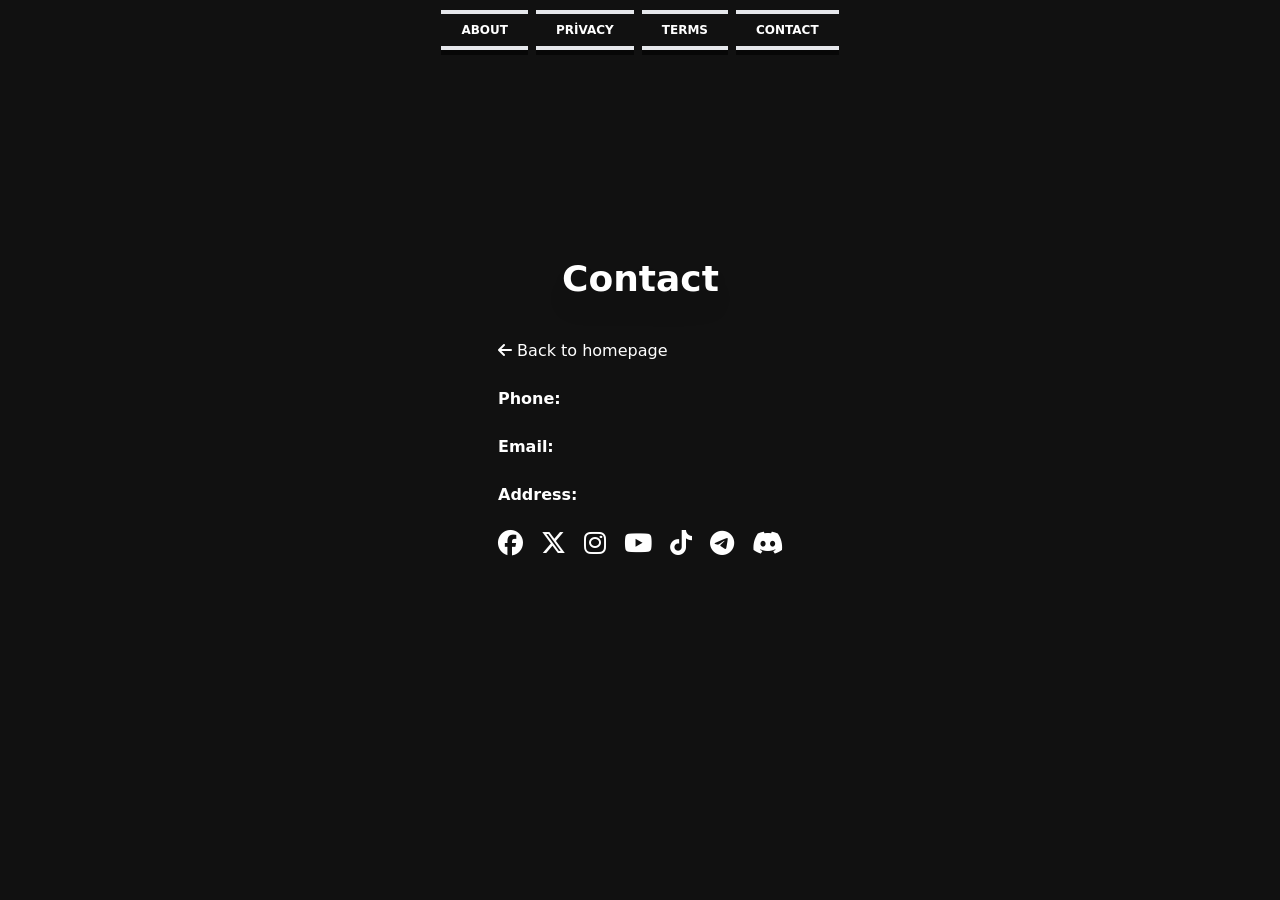
==== commit 8642781d: "Update contact.html" ====
--- a/contact.html
+++ b/contact.html
@@ -140,11 +140,11 @@
             </div>
 
 <br>
-<p style="color:#fff;"><strong>Phone:</strong> <a class="contact-info2" href="tel:+905526900035">0552 690 00 35</a></p>
+<p style="color:#fff;"><strong>Phone:</strong> <a class="contact-info2" href="tel:+905526900035"> </a></p>
 <br>
-<p style="color:#fff;"><strong>Email:</strong> <a class="contact-info2" href="mailto:crushfetishhelp@gmail.com">crushfetishhelp@gmail.com</a></p>
+<p style="color:#fff;"><strong>Email:</strong> <a class="contact-info2" href="mailto:crushfetishhelp@gmail.com"> </a></p>
 <br>
-<p style="color:#fff;"><strong>Address:</strong> Bayraklı / İzmir</p>
+<p style="color:#fff;"><strong>Address:</strong> </p>
 
 <br>
 
